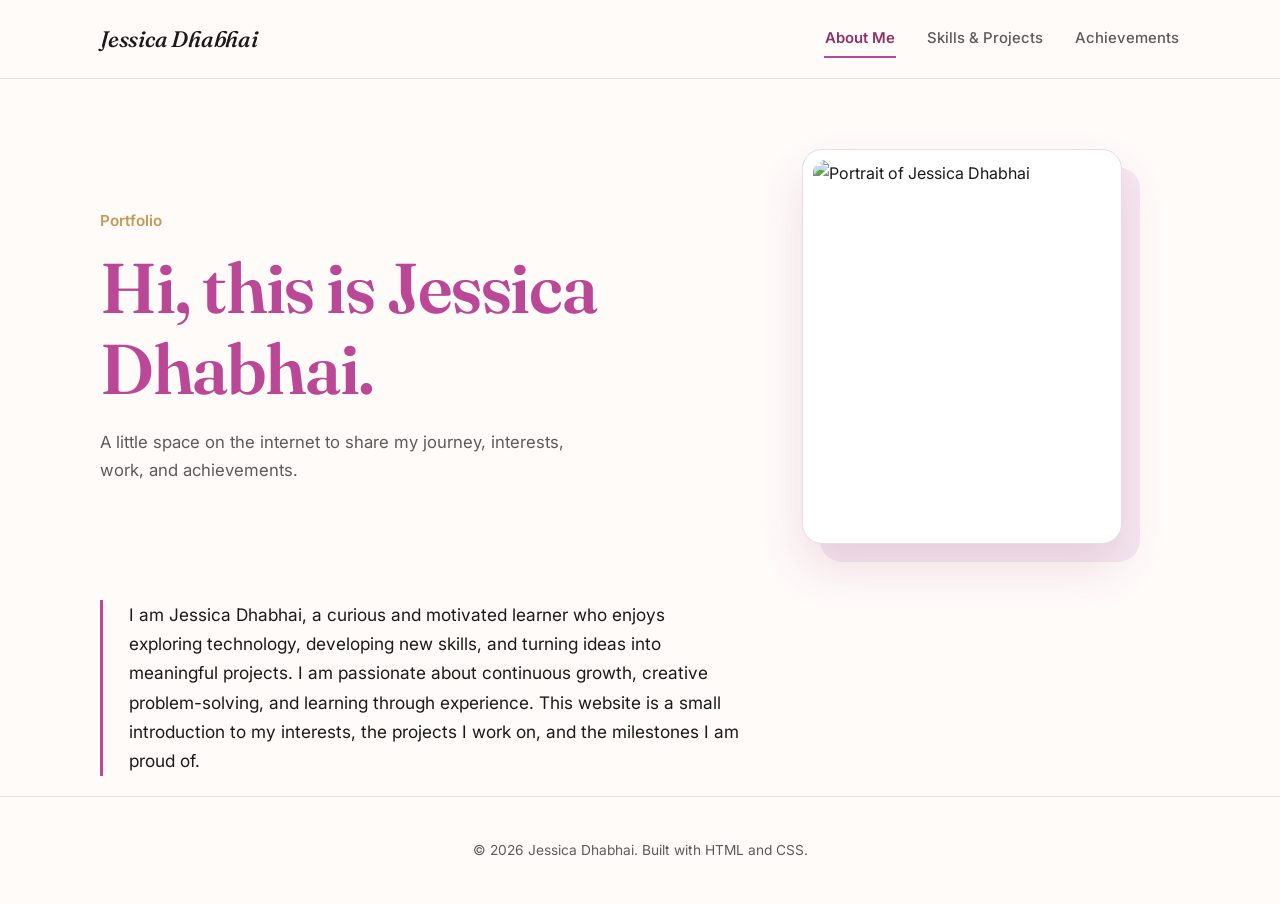
==== index.html @ bee71c7c "Add files via upload" ====
<!DOCTYPE html>
<html lang="en">
<head>
  <meta charset="UTF-8">
  <meta name="viewport" content="width=device-width, initial-scale=1.0">
  <title>Jessica Dhabhai | About Me</title>
  <link rel="stylesheet" href="style.css">
</head>
<body>
  <header class="site-header">
    <nav class="navbar" aria-label="Main navigation">
      <a class="brand" href="index.html">Jessica Dhabhai</a>
      <div class="nav-links">
        <a class="active" href="index.html">About Me</a>
        <a href="skills.html">Skills &amp; Projects</a>
        <a href="achievements.html">Achievements</a>
      </div>
    </nav>
  </header>

  <main>
    <section class="hero">
      <div class="hero-grid">
        <div class="hero-copy">
          <div class="kicker">Portfolio</div>
          <h1>Hi, this is Jessica Dhabhai.</h1>
          <p class="subtitle">A little space on the internet to share my journey, interests, work, and achievements.</p>
        </div>

        <div class="photo-frame">
          <div class="frame-inner">
            <img src="assets/jessica-photo.jpeg" alt="Portrait of Jessica Dhabhai">
          </div>
        </div>
      </div>

      <div class="about-card">
        <p>
          I am Jessica Dhabhai, a curious and motivated learner who enjoys exploring
          technology, developing new skills, and turning ideas into meaningful projects.
          I am passionate about continuous growth, creative problem-solving, and
          learning through experience. This website is a small introduction to my
          interests, the projects I work on, and the milestones I am proud of.
        </p>
      </div>
    </section>
  </main>

  <footer class="site-footer">
    <p>&copy; 2026 Jessica Dhabhai. Built with HTML and CSS.</p>
  </footer>
</body>
</html>
---- style.css ----
@import url('https://fonts.googleapis.com/css2?family=Fraunces:ital,opsz,wght@0,9..144,400;0,9..144,500;0,9..144,600;0,9..144,700;1,9..144,500&family=Inter:wght@400;500;600;700&display=swap');

:root {
  --ink: #1a1a1a;
  --muted: #5b5b5b;
  --pink: #ba4896;
  --pink-deep: #8c3269;
  --blush: #f6e8f1;
  --blush-deep: #eed3e5;
  --gold: #c69a56;
  --paper: #fffbf9;
  --white: #ffffff;
  --line: #e9dbe5;
}

* {
  box-sizing: border-box;
}

html {
  scroll-behavior: smooth;
}

body {
  margin: 0;
  background: var(--paper);
  color: var(--ink);
  font-family: "Inter", Arial, sans-serif;
  font-size: 16px;
  line-height: 1.7;
  -webkit-font-smoothing: antialiased;
}

a {
  color: inherit;
  text-decoration: none;
}

img {
  max-width: 100%;
}

/* ---------- Header ---------- */

.site-header {
  border-bottom: 1px solid var(--line);
  background: rgba(255, 251, 249, 0.92);
  position: sticky;
  top: 0;
  z-index: 10;
  backdrop-filter: blur(10px);
}

.navbar {
  width: min(1080px, calc(100% - 48px));
  margin: 0 auto;
  min-height: 78px;
  display: flex;
  align-items: center;
  justify-content: space-between;
  gap: 24px;
}

.brand {
  color: var(--ink);
  font-family: "Fraunces", Georgia, serif;
  font-style: italic;
  font-weight: 500;
  font-size: 1.4rem;
  letter-spacing: -0.01em;
}

.nav-links {
  display: flex;
  align-items: center;
  gap: 30px;
}

.nav-links a {
  position: relative;
  color: var(--muted);
  font-size: 0.93rem;
  font-weight: 500;
  padding: 6px 1px;
}

.nav-links a::after {
  content: "";
  position: absolute;
  left: 0;
  bottom: 0;
  width: 100%;
  height: 2px;
  background: var(--pink);
  transform: scaleX(0);
  transform-origin: left;
  transition: transform 0.25s ease;
}

.nav-links a:hover {
  color: var(--ink);
}

.nav-links a:hover::after {
  transform: scaleX(1);
}

.nav-links a.active {
  color: var(--pink-deep);
  font-weight: 600;
}

.nav-links a.active::after {
  transform: scaleX(1);
}

/* ---------- Layout shells ---------- */

main {
  width: min(1080px, calc(100% - 48px));
  margin: 0 auto;
}

.content-section {
  padding: 34px 0 84px;
}

.content-section.narrow {
  width: min(680px, 100%);
  margin: 0 auto;
}

.section-heading {
  margin-bottom: 30px;
  max-width: 560px;
}

.section-heading h2 {
  margin-bottom: 8px;
}

.section-heading p {
  color: var(--muted);
  margin: 0;
}

h1, h2, h3 {
  margin: 0;
  line-height: 1.15;
  font-family: "Fraunces", Georgia, serif;
}

h1 {
  color: var(--pink);
  font-weight: 600;
  font-size: clamp(2.6rem, 6vw, 4.4rem);
  letter-spacing: -0.02em;
}

h2 {
  color: var(--pink);
  font-weight: 600;
  font-size: clamp(1.7rem, 3.2vw, 2.3rem);
  letter-spacing: -0.015em;
}

h3 {
  color: var(--ink);
  font-weight: 600;
  font-size: 1.15rem;
  font-family: "Inter", Arial, sans-serif;
}

.subtitle {
  max-width: 480px;
  margin: 18px 0 0;
  color: var(--muted);
  font-size: 1.05rem;
}

/* ---------- About page hero ---------- */

.hero {
  padding: 70px 0 20px;
}

.hero-grid {
  display: grid;
  grid-template-columns: 1.15fr 0.85fr;
  gap: 56px;
  align-items: center;
}

.hero-copy .kicker {
  color: var(--gold);
  font-weight: 600;
  font-size: 0.95rem;
  margin-bottom: 14px;
}

.photo-frame {
  position: relative;
  width: min(320px, 100%);
  margin: 0 auto;
}

.photo-frame::before {
  content: "";
  position: absolute;
  inset: 18px -18px -18px 18px;
  background: var(--blush);
  border-radius: 22px;
  z-index: 0;
}

.photo-frame .frame-inner {
  position: relative;
  z-index: 1;
  background: var(--white);
  padding: 10px;
  border: 1px solid var(--line);
  border-radius: 20px;
  box-shadow: 0 24px 46px rgba(140, 50, 105, 0.14);
}

.photo-frame img {
  display: block;
  width: 100%;
  aspect-ratio: 4 / 5;
  object-fit: cover;
  object-position: center top;
  border-radius: 13px;
}

.about-card {
  margin-top: 56px;
  padding-left: 26px;
  border-left: 3px solid var(--pink);
  max-width: 640px;
}

.about-card p {
  margin: 0;
  color: var(--ink);
  font-size: 1.08rem;
}

/* ---------- Generic page hero (skills / achievements) ---------- */

.page-hero {
  padding: 62px 0 8px;
  max-width: 620px;
}

/* ---------- Skills ---------- */

.skills-panel {
  background: var(--white);
  border: 1px solid var(--line);
  border-radius: 20px;
  padding: 40px 44px;
}

.skill-row {
  display: grid;
  grid-template-columns: 200px 1fr;
  gap: 24px;
  align-items: start;
  padding: 22px 0;
}

.skill-row + .skill-row {
  border-top: 1px solid var(--line);
}

.skill-row h3 {
  color: var(--pink-deep);
}

.tags {
  display: flex;
  flex-wrap: wrap;
  gap: 10px;
}

.tag {
  background: var(--blush);
  color: var(--pink-deep);
  border-radius: 999px;
  padding: 7px 14px;
  font-size: 0.88rem;
  font-weight: 600;
  transition: background 0.2s ease;
}

.tag:hover {
  background: var(--blush-deep);
}

/* ---------- Projects ---------- */

.project-list {
  display: flex;
  flex-direction: column;
}

.project-card {
  display: grid;
  grid-template-columns: 1fr auto;
  align-items: center;
  gap: 24px;
  padding: 30px 4px;
  border-top: 1px solid var(--line);
}

.project-card:last-child {
  border-bottom: 1px solid var(--line);
}

.project-card p {
  margin: 8px 0 0;
  color: var(--muted);
  max-width: 520px;
}

.project-link {
  color: var(--pink-deep);
  font-weight: 700;
  font-size: 0.92rem;
  white-space: nowrap;
  border: 1.5px solid var(--pink);
  border-radius: 999px;
  padding: 10px 20px;
  transition: background 0.2s ease, color 0.2s ease;
}

.project-link:hover {
  background: var(--pink);
  color: var(--white);
}

/* ---------- Achievements timeline ---------- */

.timeline {
  position: relative;
  display: grid;
  gap: 8px;
  padding-left: 28px;
}

.timeline::before {
  content: "";
  position: absolute;
  left: 5px;
  top: 8px;
  bottom: 8px;
  width: 1.5px;
  background: var(--line);
}

.achievement-card {
  position: relative;
  padding: 22px 0 22px 30px;
}

.achievement-card::before {
  content: "";
  position: absolute;
  left: -28px;
  top: 30px;
  width: 11px;
  height: 11px;
  border-radius: 50%;
  background: var(--pink);
  box-shadow: 0 0 0 4px var(--paper);
}

.meta {
  display: inline-block;
  color: var(--pink-deep);
  background: var(--blush);
  font-size: 0.8rem;
  font-weight: 700;
  padding: 4px 12px;
  border-radius: 999px;
  margin-bottom: 10px;
}

.achievement-card h3 {
  margin-bottom: 6px;
}

.achievement-card p {
  margin: 0;
  color: var(--muted);
  max-width: 560px;
}

/* ---------- Footer ---------- */

.site-footer {
  border-top: 1px solid var(--line);
  padding: 28px 0;
  color: var(--muted);
  font-size: 0.86rem;
  text-align: center;
}

/* ---------- Responsive ---------- */

@media (max-width: 780px) {
  .hero-grid {
    grid-template-columns: 1fr;
  }

  .photo-frame {
    order: -1;
    width: min(240px, 70%);
  }

  .skill-row {
    grid-template-columns: 1fr;
    gap: 10px;
  }

  .skills-panel {
    padding: 30px 26px;
  }
}

@media (max-width: 650px) {
  .navbar {
    width: min(100% - 32px, 1080px);
    min-height: auto;
    padding: 16px 0;
    flex-direction: column;
    align-items: flex-start;
    gap: 12px;
  }

  .nav-links {
    gap: 20px;
  }

  main {
    width: min(100% - 32px, 1080px);
  }

  .hero,
  .page-hero {
    padding-top: 48px;
  }

  .content-section {
    padding-bottom: 56px;
  }

  .about-card {
    padding-left: 18px;
  }

  .project-card {
    grid-template-columns: 1fr;
    align-items: start;
  }

  .project-link {
    justify-self: start;
  }
}

@media (prefers-reduced-motion: reduce) {
  * {
    transition: none !important;
    scroll-behavior: auto !important;
  }
}

a:focus-visible,
button:focus-visible {
  outline: 2px solid var(--pink-deep);
  outline-offset: 3px;
}
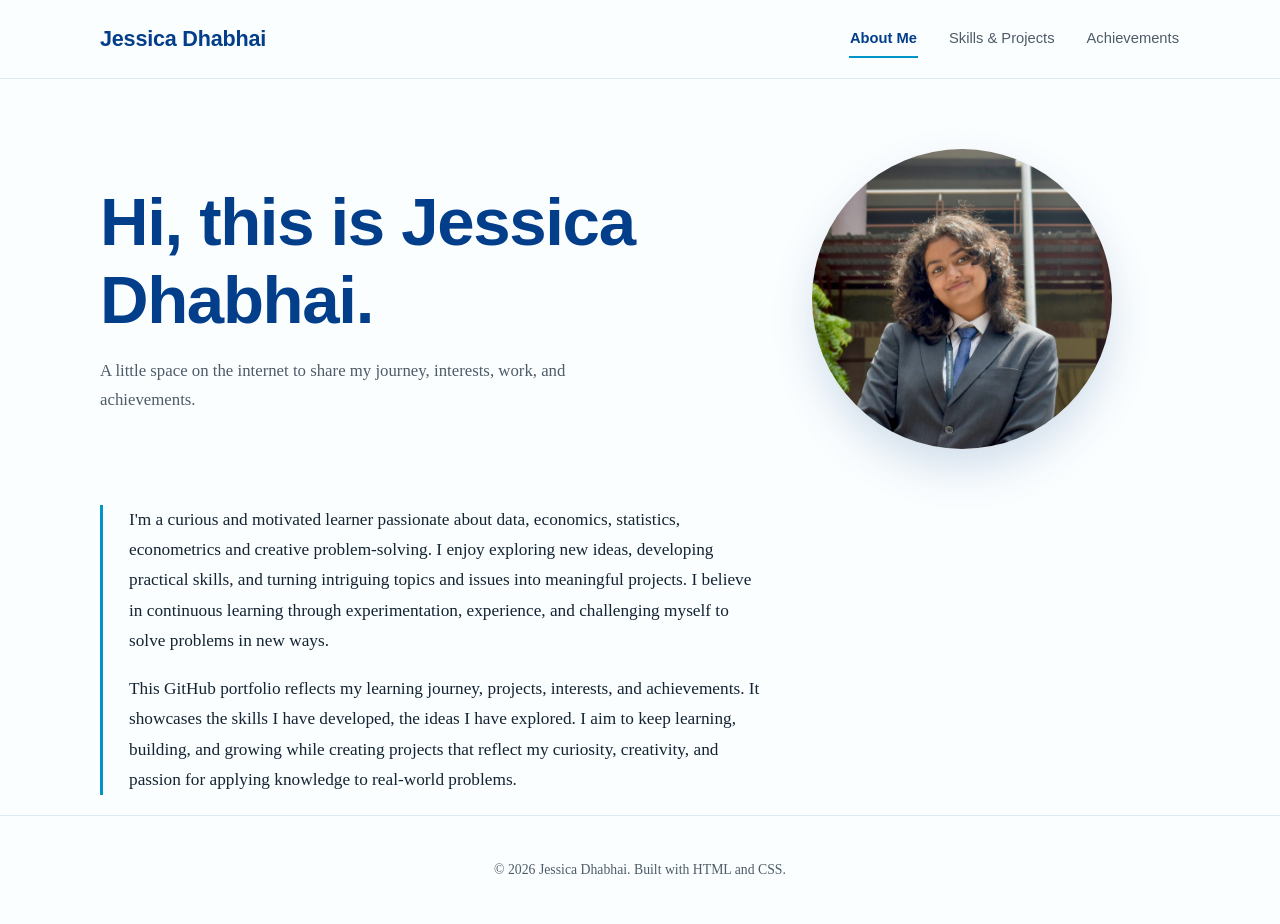
==== commit 775e4a82: "Revise content in index.html for clarity and detail Updated personal introduction and portfolio desc" ====
--- a/index.html
+++ b/index.html
@@ -22,25 +22,28 @@
     <section class="hero">
       <div class="hero-grid">
         <div class="hero-copy">
-          <div class="kicker">Portfolio</div>
           <h1>Hi, this is Jessica Dhabhai.</h1>
           <p class="subtitle">A little space on the internet to share my journey, interests, work, and achievements.</p>
         </div>
 
         <div class="photo-frame">
-          <div class="frame-inner">
-            <img src="assets/jessica-photo.jpeg" alt="Portrait of Jessica Dhabhai">
-          </div>
+          <img src="assets/jessica-photo.jpeg" alt="Portrait of Jessica Dhabhai">
         </div>
       </div>
 
       <div class="about-card">
         <p>
-          I am Jessica Dhabhai, a curious and motivated learner who enjoys exploring
-          technology, developing new skills, and turning ideas into meaningful projects.
-          I am passionate about continuous growth, creative problem-solving, and
-          learning through experience. This website is a small introduction to my
-          interests, the projects I work on, and the milestones I am proud of.
+          I'm a curious and motivated learner passionate about data, economics, statistics,
+          econometrics and creative problem-solving. I enjoy exploring new ideas, developing
+          practical skills, and turning intriguing topics and issues into meaningful projects.
+          I believe in continuous learning through experimentation, experience, and challenging
+          myself to solve problems in new ways.
+        </p>
+        <p>
+          This GitHub portfolio reflects my learning journey, projects, interests, and
+          achievements. It showcases the skills I have developed, the ideas I have explored.
+          I aim to keep learning, building, and growing while creating projects that reflect
+          my curiosity, creativity, and passion for applying knowledge to real-world problems.
         </p>
       </div>
     </section>
--- a/style.css
+++ b/style.css
@@ -1,16 +1,15 @@
-@import url('https://fonts.googleapis.com/css2?family=Fraunces:ital,opsz,wght@0,9..144,400;0,9..144,500;0,9..144,600;0,9..144,700;1,9..144,500&family=Inter:wght@400;500;600;700&display=swap');
+@import url('https://api.fontshare.com/v2/css?f[]=clash-display@400,500,600,700&f[]=boska@400,500,600&display=swap');
 
 :root {
-  --ink: #1a1a1a;
-  --muted: #5b5b5b;
-  --pink: #ba4896;
-  --pink-deep: #8c3269;
-  --blush: #f6e8f1;
-  --blush-deep: #eed3e5;
-  --gold: #c69a56;
-  --paper: #fffbf9;
+  --navy: #023e8a;
+  --blue: #0096c7;
+  --sky: #caf0f8;
+  --sky-deep: #a9e2f0;
+  --ink: #142433;
+  --muted: #4e5c68;
+  --paper: #fbfeff;
   --white: #ffffff;
-  --line: #e9dbe5;
+  --line: #d9ecf2;
 }
 
 * {
@@ -25,9 +24,9 @@
   margin: 0;
   background: var(--paper);
   color: var(--ink);
-  font-family: "Inter", Arial, sans-serif;
+  font-family: "Boska", Georgia, serif;
   font-size: 16px;
-  line-height: 1.7;
+  line-height: 1.75;
   -webkit-font-smoothing: antialiased;
 }
 
@@ -44,7 +43,7 @@
 
 .site-header {
   border-bottom: 1px solid var(--line);
-  background: rgba(255, 251, 249, 0.92);
+  background: rgba(251, 254, 255, 0.92);
   position: sticky;
   top: 0;
   z-index: 10;
@@ -62,11 +61,10 @@
 }
 
 .brand {
-  color: var(--ink);
-  font-family: "Fraunces", Georgia, serif;
-  font-style: italic;
-  font-weight: 500;
-  font-size: 1.4rem;
+  color: var(--navy);
+  font-family: "Clash Display", Arial, sans-serif;
+  font-weight: 600;
+  font-size: 1.35rem;
   letter-spacing: -0.01em;
 }
 
@@ -79,7 +77,8 @@
 .nav-links a {
   position: relative;
   color: var(--muted);
-  font-size: 0.93rem;
+  font-family: "Clash Display", Arial, sans-serif;
+  font-size: 0.92rem;
   font-weight: 500;
   padding: 6px 1px;
 }
@@ -91,14 +90,14 @@
   bottom: 0;
   width: 100%;
   height: 2px;
-  background: var(--pink);
+  background: var(--blue);
   transform: scaleX(0);
   transform-origin: left;
   transition: transform 0.25s ease;
 }
 
 .nav-links a:hover {
-  color: var(--ink);
+  color: var(--navy);
 }
 
 .nav-links a:hover::after {
@@ -106,7 +105,7 @@
 }
 
 .nav-links a.active {
-  color: var(--pink-deep);
+  color: var(--navy);
   font-weight: 600;
 }
 
@@ -147,28 +146,27 @@
 h1, h2, h3 {
   margin: 0;
   line-height: 1.15;
-  font-family: "Fraunces", Georgia, serif;
+  font-family: "Clash Display", Arial, sans-serif;
 }
 
 h1 {
-  color: var(--pink);
-  font-weight: 600;
-  font-size: clamp(2.6rem, 6vw, 4.4rem);
+  color: var(--navy);
+  font-weight: 600;
+  font-size: clamp(2.6rem, 6vw, 4.2rem);
   letter-spacing: -0.02em;
 }
 
 h2 {
-  color: var(--pink);
+  color: var(--navy);
   font-weight: 600;
   font-size: clamp(1.7rem, 3.2vw, 2.3rem);
   letter-spacing: -0.015em;
 }
 
 h3 {
-  color: var(--ink);
+  color: var(--navy);
   font-weight: 600;
   font-size: 1.15rem;
-  font-family: "Inter", Arial, sans-serif;
 }
 
 .subtitle {
@@ -191,52 +189,29 @@
   align-items: center;
 }
 
-.hero-copy .kicker {
-  color: var(--gold);
-  font-weight: 600;
-  font-size: 0.95rem;
-  margin-bottom: 14px;
-}
-
 .photo-frame {
-  position: relative;
-  width: min(320px, 100%);
+  width: min(300px, 100%);
   margin: 0 auto;
-}
-
-.photo-frame::before {
-  content: "";
-  position: absolute;
-  inset: 18px -18px -18px 18px;
-  background: var(--blush);
-  border-radius: 22px;
-  z-index: 0;
-}
-
-.photo-frame .frame-inner {
-  position: relative;
-  z-index: 1;
-  background: var(--white);
-  padding: 10px;
-  border: 1px solid var(--line);
-  border-radius: 20px;
-  box-shadow: 0 24px 46px rgba(140, 50, 105, 0.14);
 }
 
 .photo-frame img {
   display: block;
   width: 100%;
-  aspect-ratio: 4 / 5;
+  aspect-ratio: 1 / 1;
   object-fit: cover;
   object-position: center top;
-  border-radius: 13px;
+  border-radius: 50%;
+  box-shadow: 0 20px 44px rgba(2, 62, 138, 0.16);
 }
 
 .about-card {
   margin-top: 56px;
   padding-left: 26px;
-  border-left: 3px solid var(--pink);
-  max-width: 640px;
+  border-left: 3px solid var(--blue);
+  max-width: 660px;
+  display: flex;
+  flex-direction: column;
+  gap: 18px;
 }
 
 .about-card p {
@@ -266,15 +241,7 @@
   grid-template-columns: 200px 1fr;
   gap: 24px;
   align-items: start;
-  padding: 22px 0;
-}
-
-.skill-row + .skill-row {
-  border-top: 1px solid var(--line);
-}
-
-.skill-row h3 {
-  color: var(--pink-deep);
+  padding: 4px 0;
 }
 
 .tags {
@@ -284,106 +251,81 @@
 }
 
 .tag {
-  background: var(--blush);
-  color: var(--pink-deep);
+  background: var(--sky);
+  color: var(--navy);
+  font-family: "Clash Display", Arial, sans-serif;
   border-radius: 999px;
-  padding: 7px 14px;
-  font-size: 0.88rem;
-  font-weight: 600;
+  padding: 7px 16px;
+  font-size: 0.87rem;
+  font-weight: 500;
   transition: background 0.2s ease;
 }
 
 .tag:hover {
-  background: var(--blush-deep);
+  background: var(--sky-deep);
 }
 
 /* ---------- Projects ---------- */
 
 .project-list {
-  display: flex;
-  flex-direction: column;
+  display: grid;
+  gap: 20px;
 }
 
 .project-card {
   display: grid;
-  grid-template-columns: 1fr auto;
-  align-items: center;
-  gap: 24px;
-  padding: 30px 4px;
-  border-top: 1px solid var(--line);
-}
-
-.project-card:last-child {
-  border-bottom: 1px solid var(--line);
+  grid-template-columns: 64px 1fr;
+  gap: 22px;
+  padding: 30px 32px;
+  background: var(--white);
+  border: 1px solid var(--line);
+  border-radius: 18px;
+  transition: border-color 0.2s ease, box-shadow 0.2s ease;
+}
+
+.project-card:hover {
+  border-color: var(--sky-deep);
+  box-shadow: 0 18px 36px rgba(2, 62, 138, 0.08);
+}
+
+.project-number {
+  font-family: "Clash Display", Arial, sans-serif;
+  font-weight: 600;
+  font-size: 1.6rem;
+  color: var(--sky-deep);
 }
 
 .project-card p {
   margin: 8px 0 0;
   color: var(--muted);
-  max-width: 520px;
-}
-
-.project-link {
-  color: var(--pink-deep);
-  font-weight: 700;
-  font-size: 0.92rem;
-  white-space: nowrap;
-  border: 1.5px solid var(--pink);
-  border-radius: 999px;
-  padding: 10px 20px;
-  transition: background 0.2s ease, color 0.2s ease;
-}
-
-.project-link:hover {
-  background: var(--pink);
-  color: var(--white);
-}
-
-/* ---------- Achievements timeline ---------- */
-
-.timeline {
-  position: relative;
-  display: grid;
-  gap: 8px;
-  padding-left: 28px;
-}
-
-.timeline::before {
-  content: "";
-  position: absolute;
-  left: 5px;
-  top: 8px;
-  bottom: 8px;
-  width: 1.5px;
-  background: var(--line);
+  max-width: 620px;
+}
+
+/* ---------- Achievements ---------- */
+
+.achievements-list {
+  display: grid;
+  gap: 18px;
 }
 
 .achievement-card {
-  position: relative;
-  padding: 22px 0 22px 30px;
-}
-
-.achievement-card::before {
-  content: "";
-  position: absolute;
-  left: -28px;
-  top: 30px;
-  width: 11px;
-  height: 11px;
-  border-radius: 50%;
-  background: var(--pink);
-  box-shadow: 0 0 0 4px var(--paper);
-}
-
-.meta {
-  display: inline-block;
-  color: var(--pink-deep);
-  background: var(--blush);
-  font-size: 0.8rem;
-  font-weight: 700;
-  padding: 4px 12px;
-  border-radius: 999px;
-  margin-bottom: 10px;
+  display: grid;
+  grid-template-columns: 10px 1fr;
+  gap: 20px;
+  padding: 26px 4px;
+  border-top: 1px solid var(--line);
+}
+
+.achievements-list .achievement-card:first-child {
+  border-top: none;
+}
+
+.achievement-card .marker {
+  width: 10px;
+  height: 10px;
+  border-radius: 3px;
+  background: var(--blue);
+  margin-top: 8px;
 }
 
 .achievement-card h3 {
@@ -415,7 +357,7 @@
 
   .photo-frame {
     order: -1;
-    width: min(240px, 70%);
+    width: min(220px, 60%);
   }
 
   .skill-row {
@@ -425,6 +367,11 @@
 
   .skills-panel {
     padding: 30px 26px;
+  }
+
+  .project-card {
+    grid-template-columns: 1fr;
+    gap: 8px;
   }
 }
 
@@ -460,12 +407,7 @@
   }
 
   .project-card {
-    grid-template-columns: 1fr;
-    align-items: start;
-  }
-
-  .project-link {
-    justify-self: start;
+    padding: 24px 20px;
   }
 }
 
@@ -478,6 +420,6 @@
 
 a:focus-visible,
 button:focus-visible {
-  outline: 2px solid var(--pink-deep);
+  outline: 2px solid var(--blue);
   outline-offset: 3px;
 }
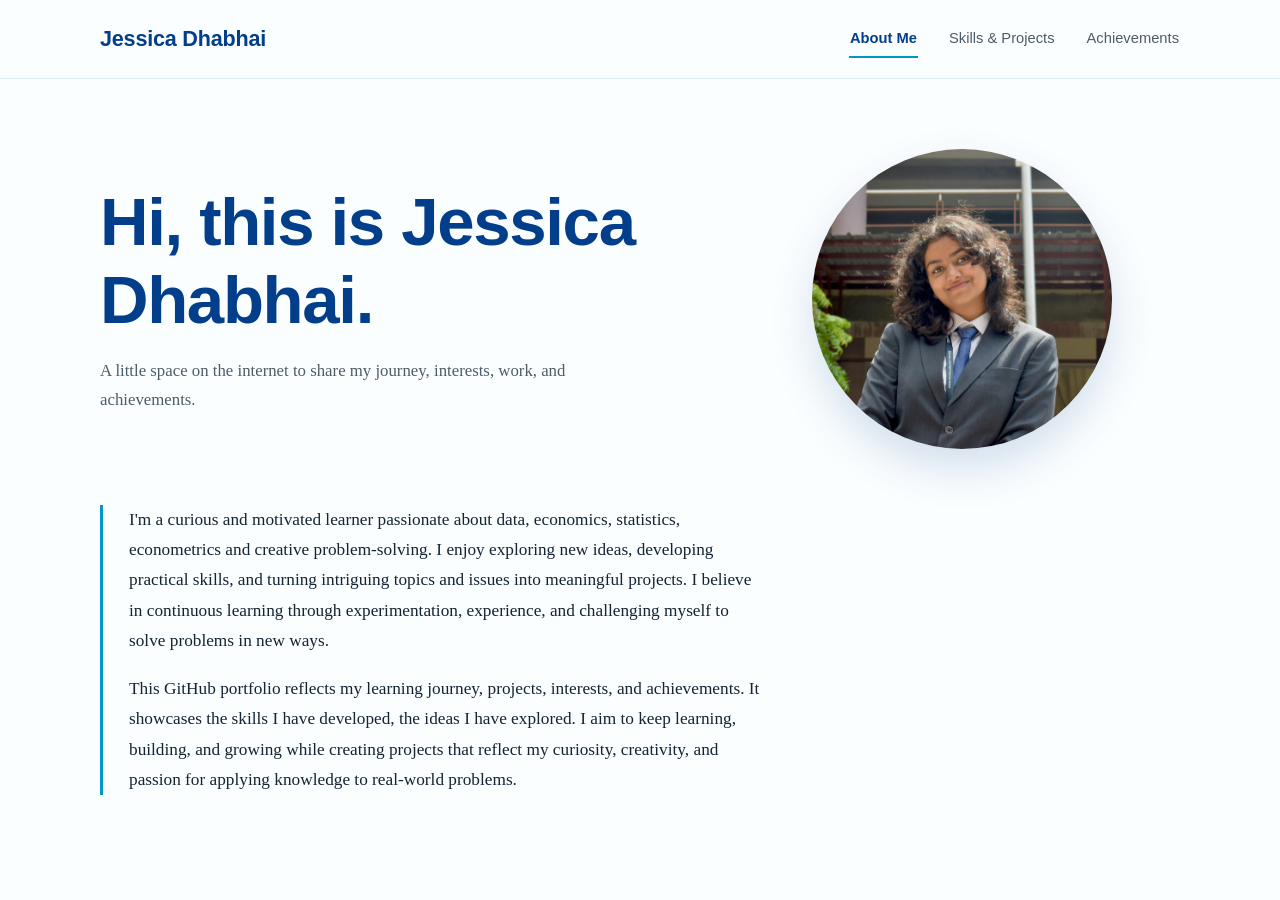
==== commit 74c53327: "Remove footer from index.html Removed the footer section from the HTML file." ====
--- a/index.html
+++ b/index.html
@@ -49,8 +49,5 @@
     </section>
   </main>
 
-  <footer class="site-footer">
-    <p>&copy; 2026 Jessica Dhabhai. Built with HTML and CSS.</p>
-  </footer>
 </body>
 </html>
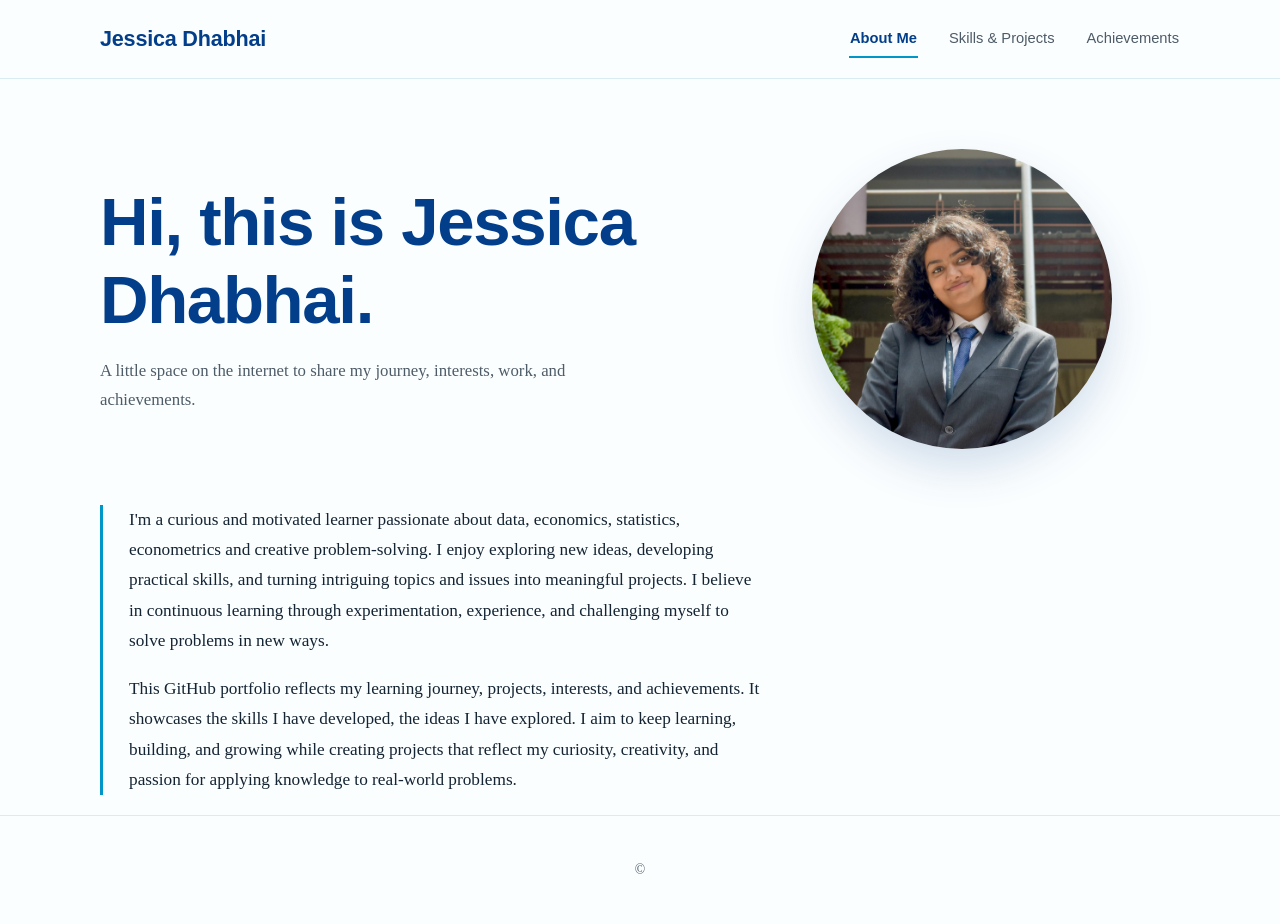
==== commit 8d9fe983: "Add footer to index.html Add footer section with copyright notice" ====
--- a/index.html
+++ b/index.html
@@ -49,5 +49,8 @@
     </section>
   </main>
 
+  <footer class="site-footer">
+    <p>&copy; </p>
+  </footer>
 </body>
 </html>
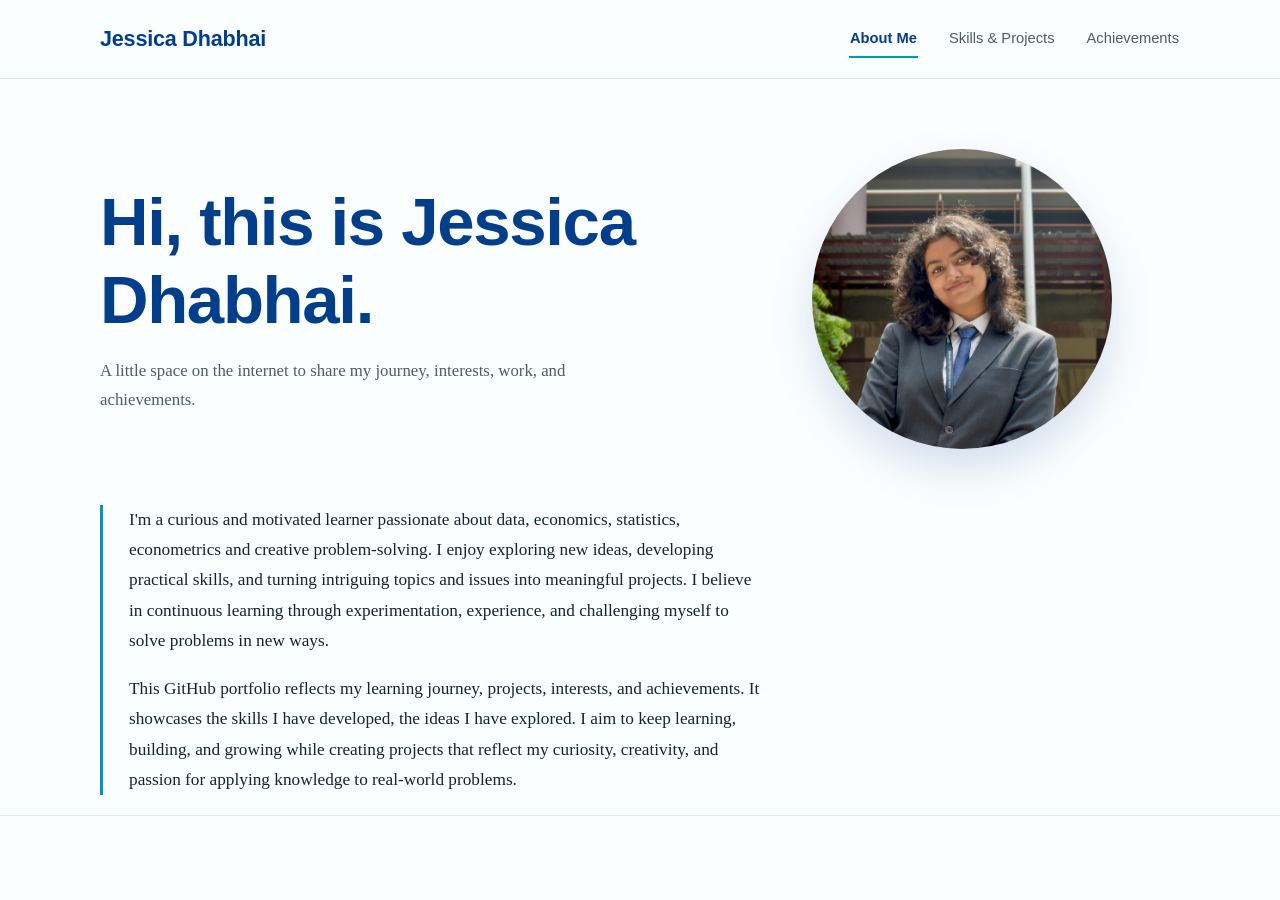
==== commit 9792407d: "Fix footer paragraph in index.html" ====
--- a/index.html
+++ b/index.html
@@ -50,7 +50,7 @@
   </main>
 
   <footer class="site-footer">
-    <p>&copy; </p>
+    <p> </p>
   </footer>
 </body>
 </html>
